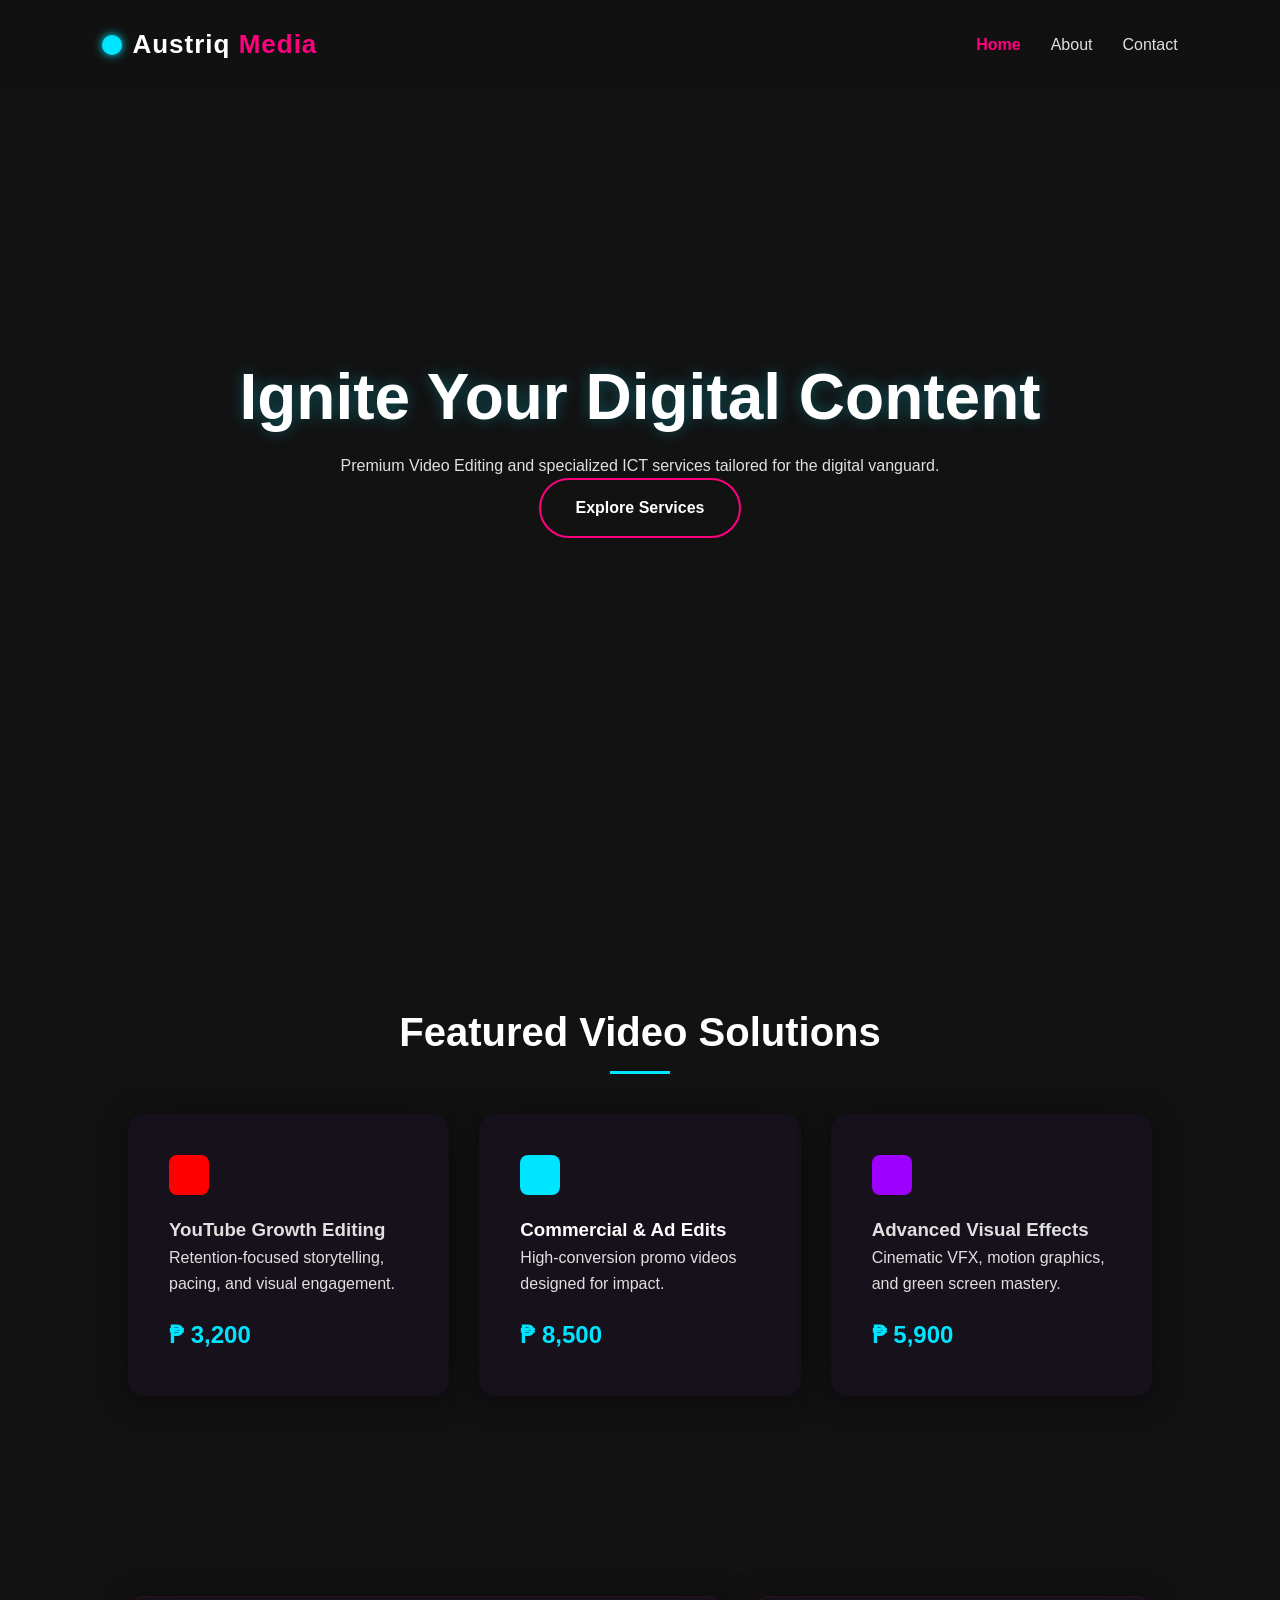
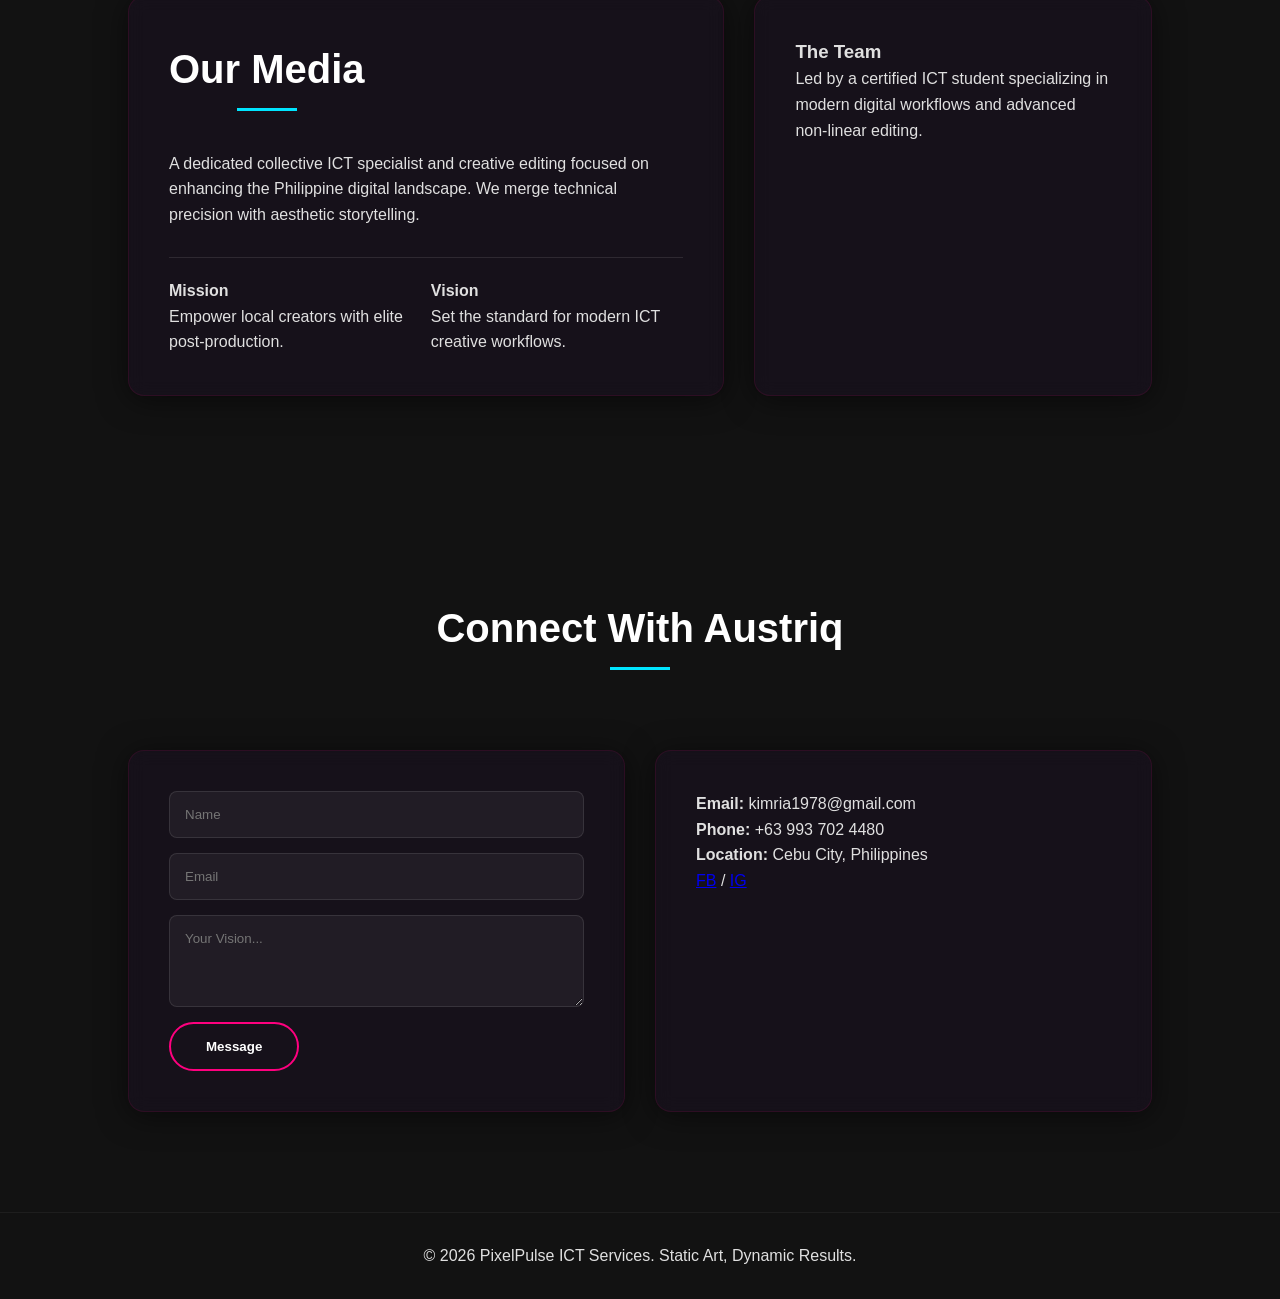
==== index.html @ 6cbb9e65 "Add files via upload" ====
<!DOCTYPE html>
<html lang="en">
<head>
    <meta charset="UTF-8">
    <meta name="viewport" content="width=device-width, initial-scale=1.0">
    <title>Austriq | Dynamic Video & ICT Solutions</title>
    <link rel="stylesheet" href="style.css">
</head>
<body>

    <nav>
        <div class="logo-area">
            <div class="logo-icon"></div>
            <div class="logo-text">Austriq <span>Media</span></div>
        </div>
        <ul class="nav-links">
            <li><a href="#home">Home</a></li>
            <li><a href="#about">About</a></li>
            <li><a href="#contact">Contact</a></li>
        </ul>
        <div class="menu-toggle" id="mobile-menu">
            <span class="bar"></span>
            <span class="bar"></span>
            <span class="bar"></span>
        </div>
    </nav>

    <section id="home" class="hero-section">
        <div class="hero-bg"></div>
        <div class="hero-content">
            <h1>Ignite Your Digital Content</h1>
            <p>Premium Video Editing and specialized ICT services tailored for the digital vanguard.</p>
            <div class="pulse-button-wrapper">
                <a href="#services" class="pulse-btn">Explore Services</a>
            </div>
        </div>
    </section>

    <section id="services" class="services-section">
        <h2>Featured Video Solutions</h2>
        <div class="service-grid">
            <div class="service-card glass">
                <div class="card-icon yt-icon"></div>
                <h3>YouTube Growth Editing</h3>
                <p>Retention-focused storytelling, pacing, and visual engagement.</p>
                <p class="service-price">₱ 3,200</p>
            </div>
            <div class="service-card glass">
                <div class="card-icon commercial-icon"></div>
                <li><a href="easter_egg.html"><h3>Commercial & Ad Edits</h3></a></li>
                <p>High-conversion promo videos designed for impact.</p>
                <p class="service-price">₱ 8,500</p>
            </div>
            <div class="service-card glass">
                <div class="card-icon vfx-icon"></div>
                <h3>Advanced Visual Effects</h3>
                <p>Cinematic VFX, motion graphics, and green screen mastery.</p>
                <p class="service-price">₱ 5,900</p>
            </div>
        </div>
    </section>

    <section id="about" class="about-section">
        <div class="about-wrapper">
            <div class="about-text glass">
                <h2>Our Media</h2>
                <p>A dedicated collective ICT specialist and creative editing focused on enhancing the Philippine digital landscape. We merge technical precision with aesthetic storytelling.</p>
                <div class="vision-mission">
                    <div>
                        <h4>Mission</h4>
                        <p>Empower local creators with elite post-production.</p>
                    </div>
                    <div>
                        <h4>Vision</h4>
                        <p>Set the standard for modern ICT creative workflows.</p>
                    </div>
                </div>
            </div>
            <div class="team-info glass">
                <h3>The Team</h3>
                <p>Led by a certified ICT student specializing in modern digital workflows and advanced non-linear editing.</p>
            </div>
        </div>
    </section>

    <section id="contact" class="contact-section">
        <h2>Connect With Austriq</h2>
        <div class="contact-grid">
            <form id="pulse-contact-form" class="glass">
                <input type="text" placeholder="Name" required>
                <input type="email" placeholder="Email" required>
                <textarea placeholder="Your Vision..." rows="4" required></textarea>
                <button type="submit" class="pulse-btn">Message</button>
            </form>
            <div class="contact-details glass">
                <p><strong>Email:</strong> kimria1978@gmail.com</p>
                <p><strong>Phone:</strong> +63 993 702 4480</p>
                <p><strong>Location:</strong> Cebu City, Philippines</p>
                <div class="socials">
                    <a href="https://www.facebook.com/darylle.kim.austria/" target="_blank" rel="noopener noreferrer">FB</a> / <a href="https://www.instagram.com/therilkeem/" target="_blank" rel="noopener noreferrer">IG</a> 
                </div>
            </div>
        </div>
    </section>

    <footer>
        <p>&copy; 2026 PixelPulse ICT Services. Static Art, Dynamic Results.</p>
    </footer>

    <script src="script.js"></script>
</body>
</html>
---- style.css ----
/* Color Palette: Carbon Black (#121212), Electric Cyan (#00E5FF), Pulse Pink (#FF007F), Deep Violet (#1A1122) */

* {
    margin: 0;
    padding: 0;
    box-sizing: border-box;
    font-family: 'Montserrat', 'Segoe UI', Tahoma, Geneva, Verdana, sans-serif;
    scroll-behavior: smooth;
}

body {
    background-color: #121212;
    color: #e0e0e0;
    line-height: 1.6;
    overflow-x: hidden;
}

/* Glassmorphism utility */
.glass {
    background: rgba(26, 17, 34, 0.55);
    border-radius: 16px;
    box-shadow: 0 4px 30px rgba(0, 0, 0, 0.5);
    backdrop-filter: blur(8.5px);
    -webkit-backdrop-filter: blur(8.5px);
    border: 1px solid rgba(255, 0, 127, 0.1);
}

/* Nav */
nav {
    display: flex;
    justify-content: space-between;
    align-items: center;
    padding: 1.5rem 8%;
    background: rgba(18, 18, 18, 0.95);
    position: fixed;
    top: 0;
    width: 100%;
    z-index: 1000;
}

.logo-area {
    display: flex;
    align-items: center;
    gap: 10px;
}

.logo-icon {
    width: 20px;
    height: 20px;
    background-color: #00E5FF;
    border-radius: 50%;
    box-shadow: 0 0 10px #00E5FF;
}

.logo-text {
    color: #fff;
    font-size: 26px;
    font-weight: 800;
    letter-spacing: 1px;
}

.logo-text span {
    color: #FF007F;
}

.nav-links {
    display: flex;
    gap: 30px;
    list-style: none;
}

.nav-links a {
    color: #e0e0e0;
    text-decoration: none;
    font-size: 1rem;
    font-weight: 500;
    transition: 0.3s ease;
}

.nav-links a:hover {
    color: #00E5FF;
}

/* Hero Section */
.hero-section {
    height: 100vh;
    display: flex;
    align-items: center;
    justify-content: center;
    text-align: center;
    position: relative;
    padding: 0 10%;
}

.hero-bg {
    position: absolute;
    top: 0; left: 0; width: 100%; height: 100%;
    background-image: 
        linear-gradient(rgba(18, 18, 18, 0.9), rgba(18, 18, 18, 0.95)),
        url('data:image/svg+xml,%3Csvg xmlns="http://www.w3.org/2000/svg" width="100" height="100" viewBox="0 0 100 100"%3%3Cg fill-rule="evenodd"%3%3Cg fill="%2300E5FF" fill-opacity="0.05"%3%3Cpath d="M50 50c0-13.807 11.193-25 25-25s25 11.193 25 25-11.193 25-25 25-25-11.193-25-25zm0 0c0 13.807-11.193 25-25 25S0 63.807 0 50s11.193-25 25-25 25 11.193 25 25z"/%3%3C/g%3%3C/g%3%3C/svg%3%3E'); /* Procedural mesh */
    z-index: -1;
}

.hero-content h1 {
    font-size: 4rem;
    color: #fff;
    line-height: 1.1;
    margin-bottom: 20px;
    text-shadow: 0 0 15px rgba(0, 229, 255, 0.3);
}

.pulse-btn {
    display: inline-block;
    padding: 15px 35px;
    background: transparent;
    color: #fff;
    text-decoration: none;
    border-radius: 50px;
    font-weight: bold;
    border: 2px solid #FF007F;
    position: relative;
    transition: 0.3s;
}

.pulse-btn:hover {
    background-color: #FF007F;
}

/* Services */
.services-section, .about-section, .contact-section {
    padding: 100px 10%;
    text-align: center;
}

h2 {
    font-size: 2.5rem;
    margin-bottom: 50px;
    color: #fff;
    position: relative;
    display: inline-block;
}

h2::after {
    content: '';
    position: absolute;
    width: 60px; height: 3px;
    background: #00E5FF;
    bottom: -10px; left: 50%;
    transform: translateX(-50%);
}

.service-grid {
    display: grid;
    grid-template-columns: repeat(auto-fit, minmax(300px, 1fr));
    gap: 30px;
}

.service-card {
    padding: 40px;
    text-align: left;
    transition: 0.4s ease;
    border: 1px solid transparent;
}


.service-card:hover {
    transform: translateY(-10px);
    border: 1px solid rgba(0, 229, 255, 0.3);
    box-shadow: 0 0 20px rgba(0, 229, 255, 0.1);
}

.card-icon {
    width: 40px; height: 40px;
    background: #FF007F;
    margin-bottom: 20px;
    border-radius: 8px;

}
.service-card li a {
    text-decoration: none;
    color: #ffffff;
    list-style-type: none;
}

.service-card li  {
    list-style-type: none;
}

.yt-icon { background: #FF0000; }
.commercial-icon { background: #00E5FF; }
.vfx-icon { background: #9D00FF; }

.service-price {
    font-size: 1.5rem;
    color: #00E5FF;
    font-weight: 800;
    margin-top: 20px;
}

/* About */
.about-wrapper {
    display: grid;
    grid-template-columns: 1.5fr 1fr;
    gap: 30px;
    text-align: left;
}

.about-text, .team-info { padding: 40px; }

.vision-mission {
    display: flex;
    gap: 20px;
    margin-top: 30px;
    border-top: 1px solid rgba(255, 255, 255, 0.1);
    padding-top: 20px;
}

/* Contact */
.contact-grid {
    display: grid;
    grid-template-columns: 1fr 1fr;
    gap: 30px;
    margin-top: 40px;
    text-align: left;
}

#pulse-contact-form { padding: 40px; display: flex; flex-direction: column; }

#pulse-contact-form input, #pulse-contact-form textarea {
    padding: 15px;
    margin-bottom: 15px;
    background: rgba(255, 255, 255, 0.05);
    border: 1px solid rgba(255, 255, 255, 0.1);
    color: #fff;
    border-radius: 8px;
}

#pulse-contact-form button { align-self: flex-start; cursor: pointer; }

.contact-details { padding: 40px; }

footer {
    text-align: center;
    padding: 30px;
    border-top: 1px solid rgba(255, 255, 255, 0.05);
}

/* Mobile Menu Button */
.menu-toggle {
    display: none;
    cursor: pointer;
}

.bar {
    display: block;
    width: 25px; height: 3px;
    margin: 5px auto;
    background-color: #fff;
    transition: 0.3s;
}

/* Responsive Styles */
@media screen and (max-width: 960px) {
    .hero-content h1 { font-size: 2.8rem; }
    .about-wrapper, .contact-grid { grid-template-columns: 1fr; }
}

@media screen and (max-width: 768px) {
    .nav-links { display: none; }
    .menu-toggle { display: block; }
}
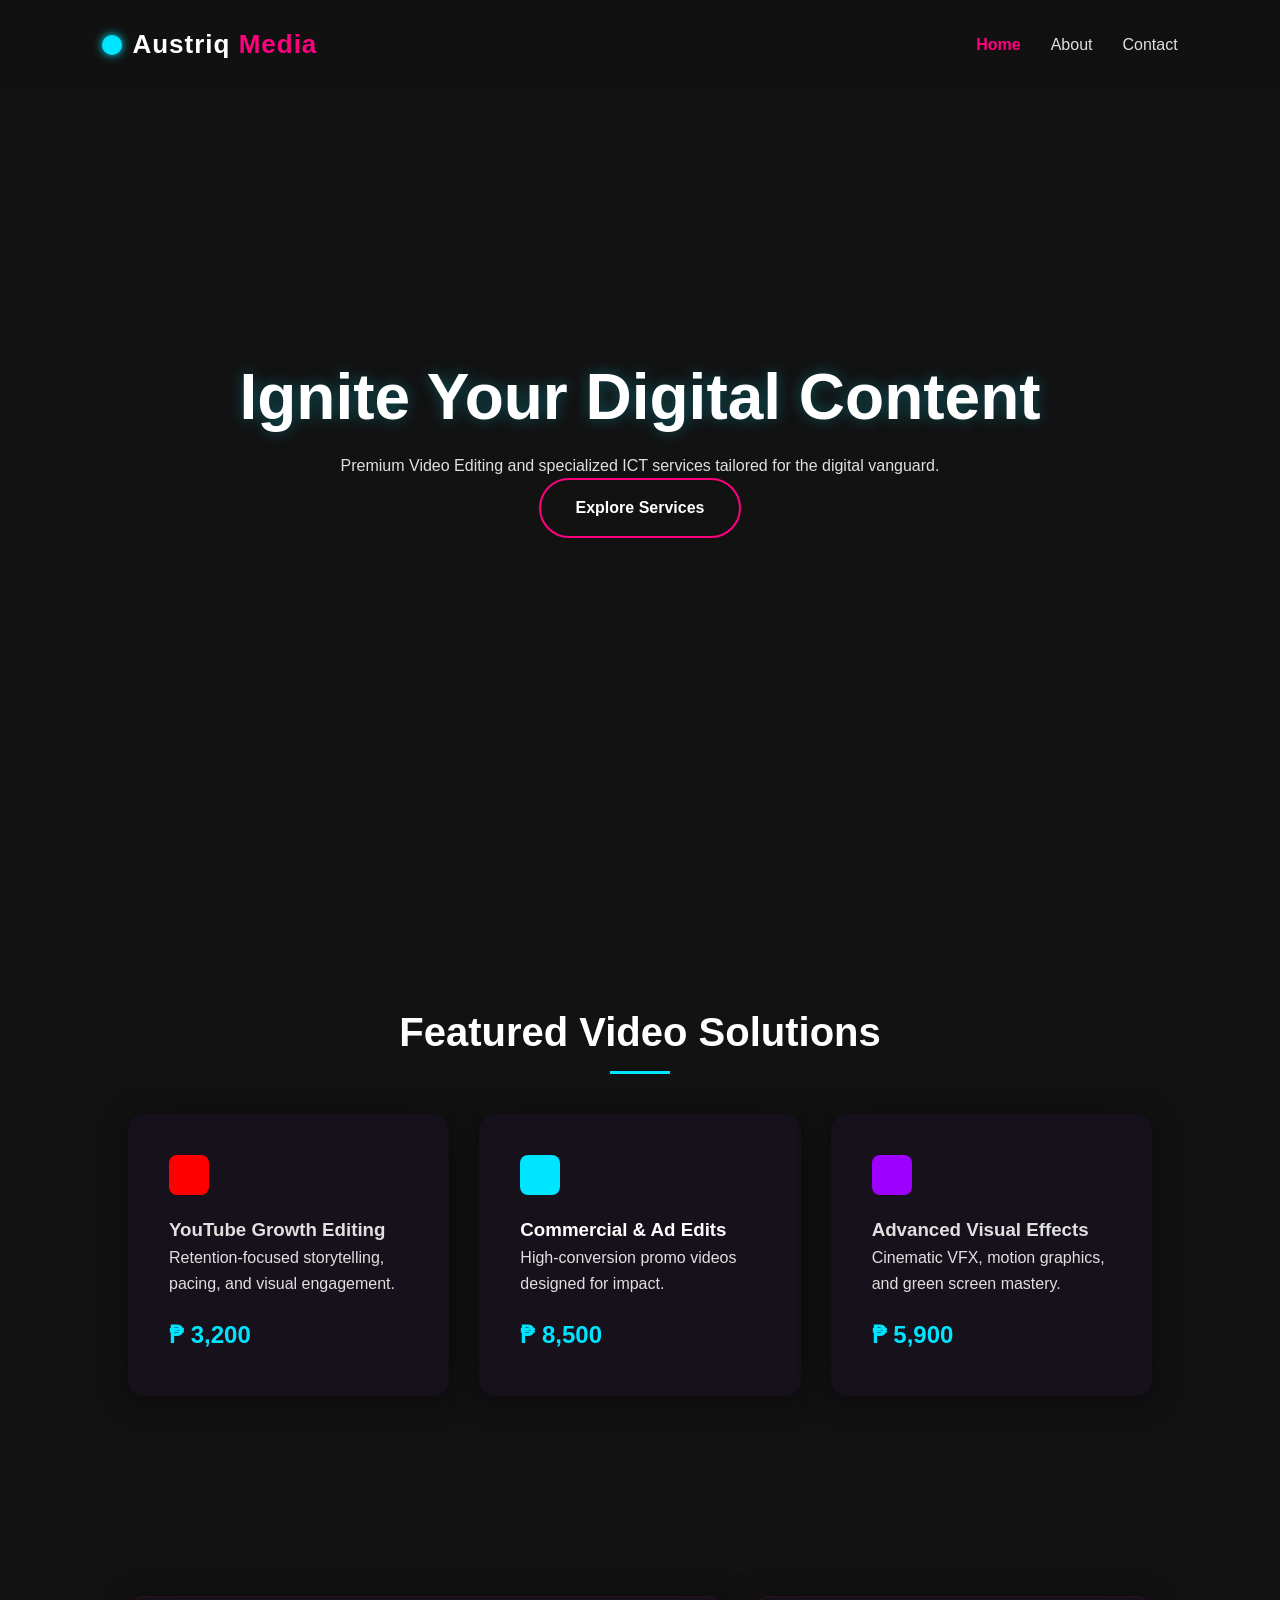
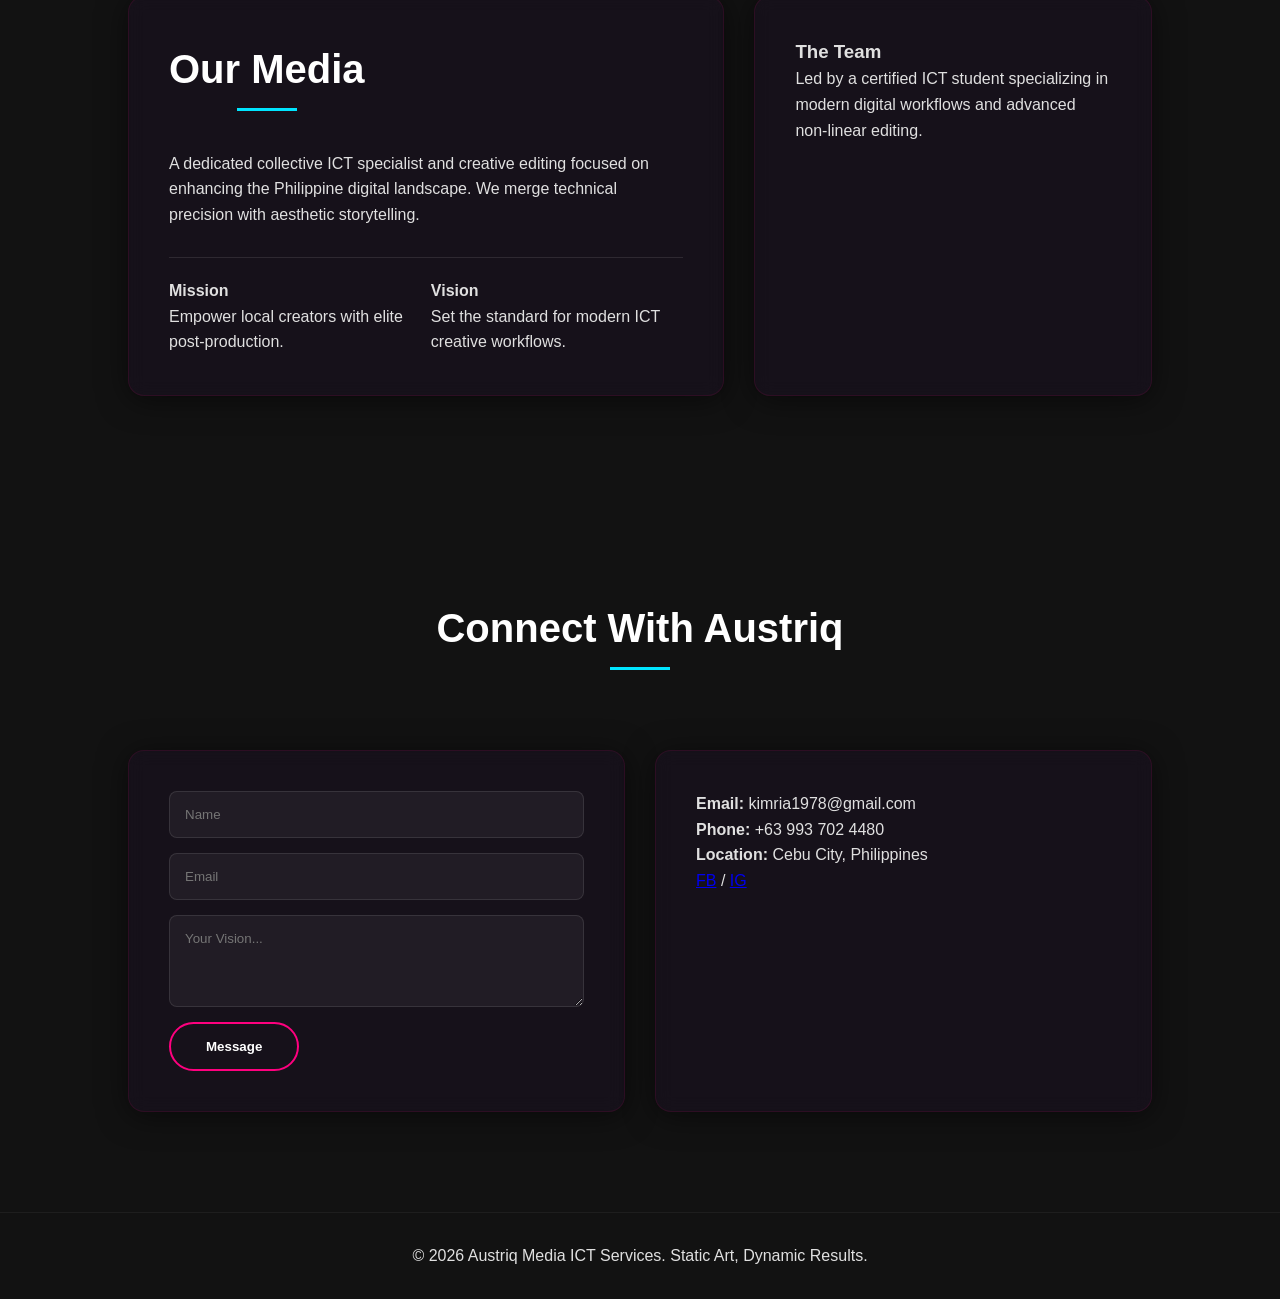
==== commit 6cee7098: "index.html" ====
--- a/index.html
+++ b/index.html
@@ -104,9 +104,9 @@
     </section>
 
     <footer>
-        <p>&copy; 2026 PixelPulse ICT Services. Static Art, Dynamic Results.</p>
+        <p>&copy; 2026 Austriq Media ICT Services. Static Art, Dynamic Results.</p>
     </footer>
 
     <script src="script.js"></script>
 </body>
-</html>+</html>
